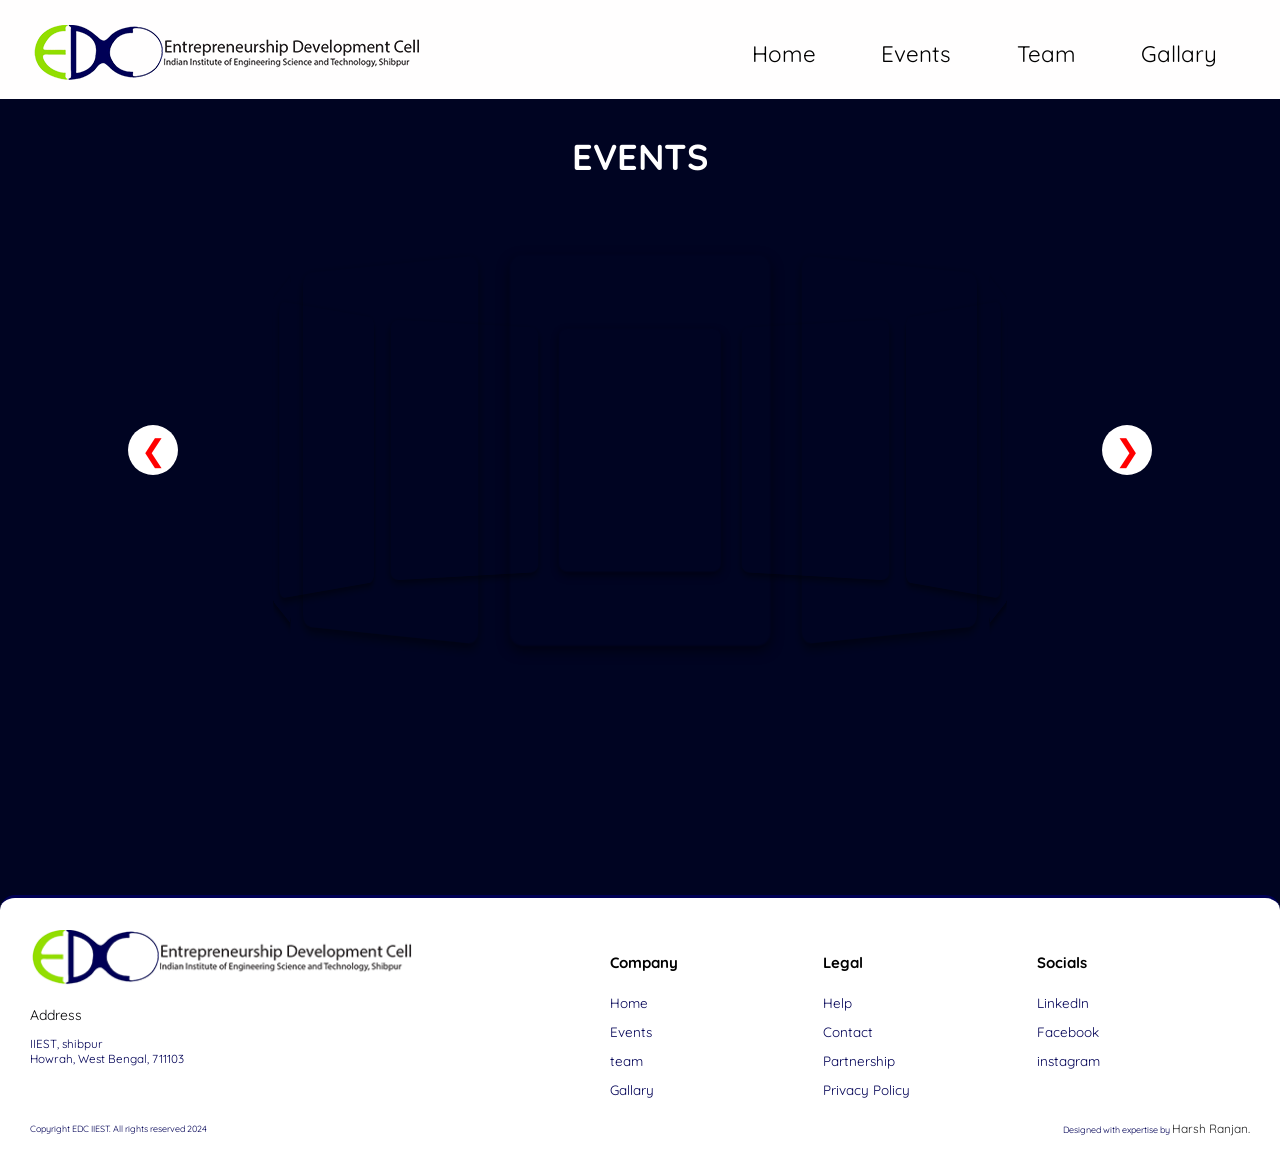
==== events.html @ 2664025b "init push" ====
<!DOCTYPE html>
<html lang="en">
<head>
    <meta charset="UTF-8">
    <meta name="viewport" content="width=device-width, initial-scale=1.0">
    <title>Document</title>
    <link rel="stylesheet" href="footer.css">
    <link rel="stylesheet" href="nav.css">
    <link rel="stylesheet" href="css/hero.css">
    <link rel="stylesheet" href="css/infopage.css">
    <link rel="stylesheet" href="css/getstarted.css">
    <link rel="stylesheet" href="css/events.css">
    <link rel="stylesheet" href="css/ourmission.css">
    <link rel="stylesheet" href="carousel.css">
    <link rel="stylesheet" href="https://unpkg.com/swiper/swiper-bundle.min.css">

<link rel="preconnect" href="https://fonts.googleapis.com">

<link rel="preconnect" href="https://fonts.gstatic.com" crossorigin>

<link href="https://fonts.googleapis.com/css2?family=Montserrat:ital,wght@0,100..900;1,100..900&family=Noto+Sans:ital,wght@0,100..900;1,100..900&family=Nunito+Sans:ital,opsz,wght@0,6..12,200..1000;1,6..12,200..1000&family=Poppins:ital,wght@0,100;0,200;0,300;0,400;0,500;0,600;0,700;0,800;0,900;1,100;1,200;1,300;1,400;1,500;1,600;1,700;1,800;1,900&family=Ubuntu:ital,wght@0,300;0,400;0,500;0,700;1,300;1,400;1,500;1,700&display=swap" rel="stylesheet">

    <script src="https://unpkg.com/swiper/swiper-bundle.min.js"></script>
<style>
  body{
  background: rgb(0, 4, 34);
  }
</style>
</head>

<body>

    <nav class="nav">
        <div class="container">
            <div class="logo">
                <img id="navbar-logo-image" src="logo.png" alt="logo">

            </div>
            <div id="mainListDiv" class="main_list">
                <ul class="navlinks">
                  <li><a href="/">Home</a></li>
                  <li><a href="/events.html">Events</a></li>
                  <li><a href="/team.html">Team</a></li>
                  <li><a href="/gallary.html">Gallary</a></li>
                    <!-- <li><a href="/blog">Explore</a></li> -->

                </ul>
            </div>
        </div>
            <span class="navTrigger">
                <i></i>
                <i></i>
                <i></i>
            </span>

    </nav>


<br>
<br><br><br><br><br><br><br><br><br>
<div class="eventhead">
  <h1 class="Events montserrat-myFont" style="color: white; text-align: center; font-size: 4rem;">EVENTS</h1>
</div>

<link href="https://fonts.cdnfonts.com/css/graffiti-font" rel="stylesheet">
<svg viewBox="0 0 900 200">
  <!-- Definieer een patroon voor de tekst -->
  <defs>
    <pattern id="imagePattern" patternUnits="userSpaceOnUse" width="400" height="400">
      <image href="https://cornello.eu/graffiti.jpg" x="0" y="0" width="400" height="400" />
    </pattern>

    <!-- Definieer gloedfilter -->
    <filter id="glowFilter" x="-50%" y="-50%" width="200%" height="200%">
      <feGaussianBlur in="SourceAlpha" stdDeviation="8" result="blurred" />
      <feOffset in="blurred" dx="0" dy="0" result="offsetBlurred" />
      <feFlood flood-color="cyan" result="glowColor" />
      <feComposite in="glowColor" in2="offsetBlurred" operator="in" />
      <feMerge>
        <feMergeNode />
        <feMergeNode in="SourceGraphic" />
      </feMerge>
    </filter>
  </defs>



  <!-- Tekst waarop het patroon en de gloed worden toegepast -->
  <text id="animatedText" x="50" y="150"></text>
</svg>
<div class="evcnt">
<div class="carousel-container">
  <div class="carousel">
    <div class="card" style="background-image: url('https://cornello.eu/1.jpg');" onclick="openLightbox('https://cornello.eu/1.jpg')">
      <div class="content"></div>
    </div>
    <div class="card" style="background-image: url('https://cornello.eu/2.jpg');" onclick="openLightbox('https://cornello.eu/2.jpg')">
      <div class="content"></div>
    </div>
    <div class="card" style="background-image: url('https://cornello.eu/3.jpg');" onclick="openLightbox('https://cornello.eu/3.jpg')">
      <div class="content"></div>
    </div>
    <div class="card" style="background-image: url('https://cornello.eu/4.jpg');" onclick="openLightbox('https://cornello.eu/4.jpg')">
      <div class="content"></div>
    </div>
    <div class="card" style="background-image: url('https://cornello.eu/5.jpg');" onclick="openLightbox('https://cornello.eu/5.jpg')">
      <div class="content"></div>
    </div>
    <div class="card" style="background-image: url('https://cornello.eu/6.jpg');" onclick="openLightbox('https://cornello.eu/6.jpg')">
      <div class="content"></div>
    </div>
    <div class="card" style="background-image: url('https://cornello.eu/7.jpg');" onclick="openLightbox('https://cornello.eu/7.jpg')">
      <div class="content"></div>
    </div>
    <div class="card" style="background-image: url('https://cornello.eu/8.jpg');" onclick="openLightbox('https://cornello.eu/8.jpg')">
      <div class="content"></div>
    </div>
    <div class="card" style="background-image: url('https://cornello.eu/9.jpg');" onclick="openLightbox('https://cornello.eu/9.jpg')">
      <div class="content"></div>
    </div>
    <div class="card" style="background-image: url('https://cornello.eu/10.jpg');" onclick="openLightbox('https://cornello.eu/10.jpg')">
      <div class="content"></div>
    </div>
  </div>
  <button class="prev" onclick="moveCarousel(-1)">&#10094;</button>
  <button class="next" onclick="moveCarousel(1)">&#10095;</button>
</div>

<!-- Lightbox overlay -->
<div id="lightbox" class="lightbox" onclick="closeLightbox()">
  <img id="lightbox-img" src="" alt="Large view" />
</div>
</div>

<script>
  // js is for the animation loop for the strokes
const textElement = document.getElementById("animatedText");

function restartAnimation() {
  textElement.style.transition = "none";
  textElement.style.strokeDashoffset = "0";

  setTimeout(() => {
    textElement.style.transition = "stroke-dashoffset 3s ease";
    textElement.style.strokeDashoffset = "1000";
  }, 50);
}

// Start de animatie direct en in een loop
restartAnimation();
setInterval(restartAnimation, 10000);

// js is for the animation loop for the cards

let index = 0;
const totalCards = 10;
const carousel = document.querySelector(".carousel");

// Initial 3D-positioning of the cards
const angleIncrement = 360 / totalCards; // 36 degrees per card
const distance = 350; // Verhoog de afstand tussen de kaarten

// Set each card's position in 3D space
document.querySelectorAll(".card").forEach((card, i) => {
  card.style.transform = `rotateY(${
    i * angleIncrement
  }deg) translateZ(${distance}px)`;
});

function moveCarousel(direction) {
  index += direction;

  if (index < 0) index = totalCards - 1; // Als je achteruit gaat, begin bij de laatste kaart
  if (index >= totalCards) index = 0; // Als je vooruit gaat, begin bij de eerste kaart

  updateCarousel();
}

function updateCarousel() {
  const angle = -index * angleIncrement; // Draai de carousel op basis van de huidige index
  carousel.style.transform = `rotateY(${angle}deg)`;
}

// Lightbox functionaliteit
function openLightbox(imageSrc) {
  const lightbox = document.getElementById("lightbox");
  const lightboxImage = document.getElementById("lightbox-img");

  lightboxImage.src = imageSrc;
  lightbox.style.display = "flex"; // Toon de lightbox
}

function closeLightbox() {
  const lightbox = document.getElementById("lightbox");
  lightbox.style.display = "none"; // Verberg de lightbox
}

</script>

<footer class="footer">
  <div class="footer__addr">
        <img src="logo.png" alt="">
        <h2>Address</h2>
        <address>
              IIEST, shibpur<br>
              Howrah, West Bengal, 711103
        </address>
  </div>

  <ul class="footer__nav">
        <li class="nav__item">
              <h2 class="nav__title">Company</h2>

              <ul class="nav__ul">
                    <li>
                          <a href="/">Home</a>
                    </li>

                    <li>
                          <a href="/events.html">Events</a>
                    </li>

                    <li>
                          <a href="/team.html">team</a>
                    </li>

                    <li>
                          <a href="/gallary.html">Gallary</a>
                    </li>

              </ul>
        </li>

        <li class="nav__item ">
              <h2 class="nav__title">Legal</h2>

              <ul class="nav__ul">
                    <li>
                          <a href="mailto:iiests.edc@gmail.com">Help</a>
                    </li>

                    <li>
                          <a href="mailto:iiests.edc@gmail.com">Contact</a>
                    </li>

                    <li>
                          <a href="mailto:iiests.edc@gmail.com">Partnership</a>
                    </li>

                    <li>
                          <a href="mailto:iiests.edc@gmail.com">Privacy Policy</a>
                    </li>


              </ul>
        </li>

        <li class="nav__item">
              <h2 class="nav__title">Socials</h2>

              <ul class="nav__ul">
                    <li>
                          <a href="https://www.linkedin.com/company/edciiests/">LinkedIn</a>
                    </li>

                    <li>
                          <a
                                href="https://www.instagram.com/edc.iiests/profilecard/?igsh=MTBpd2dkNDFwbXFybg==">Facebook</a>
                    </li>

                    <li>
                          <a
                                href="https://www.instagram.com/edc.iiests/profilecard/?igsh=MTBpd2dkNDFwbXFybg==">instagram</a>
                    </li>
              </ul>
        </li>
  </ul>

  <div class="legal">
        <p>Copyright EDC IIEST. All rights reserved 2024</p>

        <div class="legal__links">
              <span>Designed with expertise by <a href="https://www.linkedin.com/in/harshrjn/"
                          style="color: #242424; font-size: 12px;">Harsh Ranjan.</a></span>
        </div>
  </div>
</footer>
  


 
  <!-- lazy loading -->
  <script>
    document.addEventListener("DOMContentLoaded", function () {
      const lazyImages = document.querySelectorAll('img.lazy-load');

      if ('IntersectionObserver' in window) {
        let imageObserver = new IntersectionObserver((entries, observer) => {
          entries.forEach(entry => {
            if (entry.isIntersecting) {
              let img = entry.target;

              if (img.dataset.src) {
                console.log(`Loading image: ${img.dataset.src}`);
                img.src = img.dataset.src;
                observer.unobserve(img);
              } else {
                console.error('Error: data-src is missing for image:', img);
              }
            }
          });
        });

        lazyImages.forEach(image => {
          imageObserver.observe(image);
        });

      } else {
        console.error('IntersectionObserver not supported in this browser.');

        lazyImages.forEach(img => {
          if (img.dataset.src) {
            console.log(`Loading image (no observer): ${img.dataset.src}`);
            img.src = img.dataset.src;
            img.classList.remove('lazy-load');
          } else {
            console.error('Error: data-src is missing for image:', img);
          }
        });
      }
    });
  </script>

  <script>
  const offset = window.innerHeight/2
  const box1 = document.getElementsByClassName("box1")[0];
  box1.classList.add('scrollBox');
  window.addEventListener('scroll', () => {
    const box1 = document.getElementsByClassName("box1")[0];
    const box2 = document.getElementsByClassName("box2")[0];
    const box3 = document.getElementsByClassName("box3")[0];
    const box4 = document.getElementsByClassName("box4")[0];
    const box5 = document.getElementsByClassName("box5")[0];
   
    const rect1 = box1.getBoundingClientRect()
    const rect2 = box2.getBoundingClientRect()
    const rect3 = box3.getBoundingClientRect()
    const rect4 = box4.getBoundingClientRect()
    const rect5 = box5.getBoundingClientRect()
     
    if (rect1.top < offset && rect1.top > -offset ) { 
        box1.classList.add('scrollBox');
    } else {
        box1.classList.remove('scrollBox');
    }
    if (rect2.top < offset && rect2.top > -offset ) { 
        box2.classList.add('scrollBox');
    } else {
        box2.classList.remove('scrollBox');
    }
    if (rect3.top < offset && rect3.top > -offset) { 
        box3.classList.add('scrollBox');
    } else {
        box3.classList.remove('scrollBox');
    }
    if (rect4.top < offset && rect4.top > -offset ) { 
        box4.classList.add('scrollBox');
    } else {
        box4.classList.remove('scrollBox');
    }
    if (rect5.top < offset ) { 
        box5.classList.add('scrollBox');
    } else {
        box5.classList.remove('scrollBox');
    }
});
  </script>
  <script src="https://ajax.googleapis.com/ajax/libs/jquery/3.1.1/jquery.min.js"></script>
  <script src="nav.js"></script>
  <script src="carousel.js"></script>




</body>
</html>
---- footer.css ----
.footer {
    display: flex;
    flex-flow: row wrap;
    margin-top: -5vh;
    padding: 30px 30px 20px 30px;
    color: #060507; 
    background-color: #ffffff;
    border-top: 3px solid #000055;
    position: relative;

    border-top-left-radius : 15px;
    border-top-right-radius : 15px;
     
  }
  
  .footer > * {
    flex:  1 100%;
  }
  
  .footer__addr {
    margin-right: 1.25em;
    
    margin-bottom: 1em;
  }
  .footer__addr img {
    max-width: 30vw;
  }
  
  .footer__logo {
    font-family: "Cabin Sketch", sans-serif;
    
    font-weight: 400;
    
    font-size: 2rem;
  }
  
  .footer__addr h2 {
    margin-top: 1.3em;
   
    font-size: 14px;
    font-weight: 400;
  }
  
  .nav__title {
    font-weight: 800;
    font-size: 15px;
    color: #000000;
   
  }
  
  .footer address {
    font-style: normal;
    font-size: 1.3rem;
    color:  #000055;
  }
  
  .footer__btn {
    display: flex;
    align-items: center;
    justify-content: center;
    height: 36px;
    max-width: max-content;
    background-color: rgb(33, 33, 33, 0.07);
    border-radius: 100px;
    color: #000055;
    line-height: 0;
    margin: 0.6em 0;
    font-size: 1rem;
    padding: 0 1.3em;
  }
  
  .footer ul {
    list-style: none;
    padding-left: 0;
    
  }
  
  .footer li {
    line-height: 3em;
  }
  
  .footer a {
    text-decoration: none;
    font-size: 1.5rem;
  }
  
  .footer__nav {
    display: flex;
      flex-flow: row wrap;
      max-width: 50vw;
  }
  
  .footer__nav > * {
    flex: 1 50%;
    margin-right: 1.25em;
  }
  
  .nav__ul a {
    color: #000055;
  }
  
  .nav__ul--extra {
    column-count: 2;
    column-gap: 1.25em;
  }
  
  .legal {
    display: flex;
    flex-wrap: wrap;
    color:  #000055;
  }
    
  .legal__links {
    display: flex;
    align-items: center;
  }
  
  .heart {
    color:  #000055;
  }
  
  @media screen and (min-width: 24.375em) {
    .legal .legal__links {
      margin-left: auto;
    }
  }
  
  @media screen and (min-width: 40.375em) {
    .footer__nav > * {
      flex: 1;
    }
    
    .nav__item--extra {
      flex-grow: 2;
    }
    
    .footer__addr {
      flex: 1 0px;
    }
    
    .footer__nav {
      flex: 2 0px;
    }
  }
---- nav.css ----
@import url('https://fonts.googleapis.com/css?family=Quicksand:400,500,700');
html,
body {
    margin: 0;
    padding: 0;
    box-sizing: border-box;
    font-family: "Quicksand", sans-serif;
    font-size: 62.5%;
    font-size: 1vh;
}
/*-- Inspiration taken from abdo steif -->
/* --> https://codepen.io/abdosteif/pen/bRoyMb?editors=1100*/


@media screen and (min-width:3000px)
{
    .container{
        display:flex;
        align-items: center;
        justify-content: space-around;
    }
} 
/* Navbar section */

.nav {
    width: 100%;
    height: 10vh;
    margin-top: 0px;
    position:fixed;
    top:0;
    line-height: 10vh;
    text-align: center;
    padding-top: 1vh;
    z-index: 10000;
    background: #fffefe;
}

.nav div.logo {
    float: left;
    width: auto;
    height: auto;
    padding-left: 3em;
    margin-top: 1vh;
}

.nav div.logo a {
    text-decoration: none;
    color: #000000;
    font-size: 1.5em;
}

.nav div.logo a:hover {
    color: #D8A8F7;
}
.navlinks{
    justify-content: space-evenly;
    gap:3vw;
}


.nav div.main_list {
    height: 11vh;
    float: right;
    padding-right: 4vh;
    max-width: 50vw;
    
}
.container{
    max-height: 0.001vh;
}
.nav div.main_list ul {
    width: 100%;
    height: 11vh;
    display: flex;
    list-style: none;
    margin: 0;
    padding: 0;
}

.nav div.main_list ul li {
    width: auto;
    height: 10vh;
    padding: 0;
    padding-right: 3em;
}

.nav div.main_list ul li a {
    text-decoration: none;
    color: #000000;
   

    font-size: 2.5em;
}

.nav div.main_list ul li a:hover {
    color: #0300d1;
    cursor: pointer;
}


/* Home section */


#navbar-logo-image{
    max-height: 7vh;
    padding: 0.5vh;
    max-width: 100%;
}


#navbar-name{
    font-family: "Cabin Sketch", sans-serif;

font-size: 3vw;

color: #000000;
}
#Demo-navbar{
    background-color: aliceblue;
    color: #13072E;
    border-radius: 10vw;
    border: 2% white solid;
    padding: 4%;
    padding-left: 30%;
    padding-right: 30%;
    margin-left: -1vw;

}
#resources-button{
    background-color: #13072E;
    color: #D8A8F7;
    border-radius: 10vw;
    padding-left: 10%;
    padding-right: 10%;
    width:100%;
}
.logo
{
    display: flex;
    flex-direction: row;
    column-gap: 1vw;
    align-items: center;
    justify-items: center;
}

#navbar-name{
    font-family: "Cabin Sketch", sans-serif;

font-size: 4vh;

color: #e9e9e9;
}


/* Hide the resources box by default */
.resources-box {
    display: none;
    position: absolute; /* Ensure it doesn't disrupt the layout */
    background-color: transparent; /* Adjust background color as needed */
    box-shadow: 0 2px 10px rgba(0, 0, 0, 0.1); /* Add some shadow for better visibility */
    padding: 10px; /* Add some padding for better aesthetics */
    border-radius: 5px; /* Optional: add rounded corners */
    z-index: 100000; /* Ensure it's above other elements */
    min-height: 10vh;
    margin-top: -5vh;
}
.resources-link{
    display: flex;
    flex-direction: column;
    justify-content: flex-start;
    align-items: center;
    gap:1vh;
    margin-top: 1vh;

    min-height: 30vh;
}

/* Show the resources box when hovering over the resources link */
.resources:hover .resources-box {
    display: block;
}




.resources-link a{
    all:unset;
    line-height: 4vh;
    font-size: 1em;
}


.navTrigger {
    display: none;
    color: #000;
}

.nav {
    -webkit-transition: all 0.4s ease;
    transition: all 0.4s ease;
}


/* Media qurey section */

@media screen and (min-width: 768px) and (max-width: 1024px) {
    .container {
        margin: 0px;
    }
}


@media screen and (max-width:1024px) {

    .nav div.logo {
        float: left;
        width: auto;
        height: auto;
        padding-left: 1em;
        max-width: 70vw;
    }
    .navTrigger {
        display: block;
    }
    .nav div.logo {
        margin-left: 15px;
    }
    .navlinks{
        padding-top: 10vh;
        justify-content: flex-end;
        gap:0.04vw;
    }

    #Demo-navbar{
        background-color: aliceblue;
        color: #f7f7f7;
        border-radius: 10vw;
        padding: 1%;
        padding-left: 4%;
        padding-right: 4%;

        
    
    }
#navbar-logo-image{
    max-height: 8vh;
    padding: 0.5vh;
}


#navbar-name{
   

font-size: 4vh;


}
    .nav div.main_list {
        width: 100%;
        height: 0;
        overflow: hidden;
        padding-right: 0.1px;
        max-width: 100vw;
        
    }
    .nav div.show_list {
        height: auto;
        display: none;
    }
    .nav div.main_list ul {
        flex-direction: column;
        justify-content: center;
        align-items: center;
        justify-items: center;
        width: 100%;
        height: 50vh;
        right: 0;
        left: 0;
        bottom: 0;
        background-color: #ffffff;
        /*same background color of navbar*/
        background-position: center top;
    }
    .nav div.main_list ul li {
        width: 100%;
        text-align: right;
        padding-right: 10vw;
    }
    .nav div.main_list ul li a {
        text-align: center;
        width: 100%;
        font-size: 3rem;
        
    }
    
/* Hide the resources box by default */
.resources-box {
    display: none;
    position: absolute; /* Ensure it doesn't disrupt the layout */
    top:20vh;
    left:5vw;
    background-color: transparent; /* Adjust background color as needed */
    box-shadow: 0 2px 10px rgba(0, 0, 0, 0.1); /* Add some shadow for better visibility */
    border-radius: 5px; /* Optional: add rounded corners */
    z-index: 100000; /* Ensure it's above other elements */
   

}
.resources-link{
    display: flex;
    flex-direction: column;
    justify-content: space-evenly;
    align-items: center;
    gap:1vh;
    min-height: 30vh;
}

/* Show the resources box when hovering over the resources link */
.resources:hover .resources-box {
    display: block;
}
#resources-button{
    background-color: #ffffff;
    color: #13072E;
    border-radius: 10vw;
    padding-left: 10%;
    padding-right: 10%;
    width:100%;
    padding-top: 5%;
    padding-bottom: 5%;
}

.resources-link{
    font-size: 1vh;
    max-height: 4vh;
    line-height: 1.2vh;
    max-height: 2vh;
}

.resources-link a{
    font-size: 1vh;
    line-height: 1.2vh;
    max-height: 5vh;
}


}


/* Animation */
/* Inspiration taken from Dicson https://codemyui.com/simple-hamburger-menu-x-mark-animation/ */

.navTrigger {
    cursor: pointer;
    width: 30px;
    height: 25px;
    margin: auto;
    position: absolute;
    right: 30px;
    top: 0;
    bottom: 0;
}

.navTrigger i {
    background-color: #000000;
    border-radius: 2px;
    content: '';
    display: block;
    width: 100%;
    height: 4px;
}

.navTrigger i:nth-child(1) {
    -webkit-animation: outT 0.8s backwards;
    animation: outT 0.8s backwards;
    -webkit-animation-direction: reverse;
    animation-direction: reverse;
}

.navTrigger i:nth-child(2) {
    margin: 5px 0;
    -webkit-animation: outM 0.8s backwards;
    animation: outM 0.8s backwards;
    -webkit-animation-direction: reverse;
    animation-direction: reverse;
}

.navTrigger i:nth-child(3) {
    -webkit-animation: outBtm 0.8s backwards;
    animation: outBtm 0.8s backwards;
    -webkit-animation-direction: reverse;
    animation-direction: reverse;
}

.navTrigger.active i:nth-child(1) {
    -webkit-animation: inT 0.8s forwards;
    animation: inT 0.8s forwards;
}

.navTrigger.active i:nth-child(2) {
    -webkit-animation: inM 0.8s forwards;
    animation: inM 0.8s forwards;
}

.navTrigger.active i:nth-child(3) {
    -webkit-animation: inBtm 0.8s forwards;
    animation: inBtm 0.8s forwards;
}

@-webkit-keyframes inM {
    50% {
        -webkit-transform: rotate(0deg);
    }
    100% {
        -webkit-transform: rotate(45deg);
    }
}

@keyframes inM {
    50% {
        transform: rotate(0deg);
    }
    100% {
        transform: rotate(45deg);
    }
}

@-webkit-keyframes outM {
    50% {
        -webkit-transform: rotate(0deg);
    }
    100% {
        -webkit-transform: rotate(45deg);
    }
}

@keyframes outM {
    50% {
        transform: rotate(0deg);
    }
    100% {
        transform: rotate(45deg);
    }
}

@-webkit-keyframes inT {
    0% {
        -webkit-transform: translateY(0px) rotate(0deg);
    }
    50% {
        -webkit-transform: translateY(9px) rotate(0deg);
    }
    100% {
        -webkit-transform: translateY(9px) rotate(135deg);
    }
}

@keyframes inT {
    0% {
        transform: translateY(0px) rotate(0deg);
    }
    50% {
        transform: translateY(9px) rotate(0deg);
    }
    100% {
        transform: translateY(9px) rotate(135deg);
    }
}

@-webkit-keyframes outT {
    0% {
        -webkit-transform: translateY(0px) rotate(0deg);
    }
    50% {
        -webkit-transform: translateY(9px) rotate(0deg);
    }
    100% {
        -webkit-transform: translateY(9px) rotate(135deg);
    }
}

@keyframes outT {
    0% {
        transform: translateY(0px) rotate(0deg);
    }
    50% {
        transform: translateY(9px) rotate(0deg);
    }
    100% {
        transform: translateY(9px) rotate(135deg);
    }
}

@-webkit-keyframes inBtm {
    0% {
        -webkit-transform: translateY(0px) rotate(0deg);
    }
    50% {
        -webkit-transform: translateY(-9px) rotate(0deg);
    }
    100% {
        -webkit-transform: translateY(-9px) rotate(135deg);
    }
}

@keyframes inBtm {
    0% {
        transform: translateY(0px) rotate(0deg);
    }
    50% {
        transform: translateY(-9px) rotate(0deg);
    }
    100% {
        transform: translateY(-9px) rotate(135deg);
    }
}

@-webkit-keyframes outBtm {
    0% {
        -webkit-transform: translateY(0px) rotate(0deg);
    }
    50% {
        -webkit-transform: translateY(-9px) rotate(0deg);
    }
    100% {
        -webkit-transform: translateY(-9px) rotate(135deg);
    }
}

@keyframes outBtm {
    0% {
        transform: translateY(0px) rotate(0deg);
    }
    50% {
        transform: translateY(-9px) rotate(0deg);
    }
    100% {
        transform: translateY(-9px) rotate(135deg);
    }
}

.affix {
   
    margin-top: 0;
    background-color: #ffffff;
    border-bottom-left-radius: 15px;
    border-bottom-right-radius: 15px;
    border-bottom: 2px solid #000030;
}
---- carousel.css ----
.card {
 width: 200px;
 height: 300px;
 position: absolute;
 background-size: cover;
 background-position: center;
 color: white;
 font-size: 24px;
 font-weight: bold;
 display: flex;
 justify-content: center;
 border-radius: 10px;
 cursor: pointer;
 box-shadow: 0 4px 10px rgba(0, 0, 0, 0.5);
 transition: transform 1s ease;
}

.content {
 border-radius: 5px;
}

button {
 position: absolute;
 top: 50%;
 transform: translateY(-50%);
 background-color: rgba(0, 0, 0, 0.5);
 border: none;
 cursor: pointer;
 font-size: 24px;
 z-index: 10;
}

button.prev {
 left: 0;
}

button.next {
 right: 0;
}

button:hover {
 background-color: rgba(0, 0, 0, 0.8);
}

/* Add to the existing CSS */

.lightbox {
 position: fixed;
 top: 0;
 left: 0;
 width: 100%;
 height: 100%;
 background: rgba(0, 0, 0, 0.8);
 display: none;
 justify-content: center;
 align-items: center;
 z-index: 1000;
}

.lightbox img {
 max-width: 90%;
 max-height: 80%;
 border-radius: 10px;
 box-shadow: 0 4px 10px rgba(0, 0, 0, 0.5);
}

/* Carousel container in het midden van het scherm */
.carousel-container {
 position: absolute;
 top: 50%;
 left: 50%;
 transform: translate(-50%, -50%);
 width: 80vw; /* Zorg ervoor dat de breedte goed is voor de carousel */
 height: 100%; /* De hoogte van de carousel */
 perspective: 1500px;
 display: flex;
 justify-content: center;
 align-items: center;
 margin-bottom: 20vh;
}
.evcnt{
 height: 40vh;
}
/* Carousel zelf */
.carousel {
 position: relative;
 width: 100%;
 height: 100%;
 transform-style: preserve-3d;
 transition: transform 1s ease;
 transform: rotateY(0deg);
 display: flex;
 justify-content: center;
 align-items: center;
}

/* Knoppen voor navigatie */
button {
 position: absolute;
 top: 50%;
 transform: translateY(-50%);
 background-color: rgb(255, 255, 255);
 color: white;
 border: none;
 font-size: 30px;
 width: 50px;
 height: 50px;
 border-radius: 50%;
 cursor: pointer;
 border-radius: 50%;
 transition: background-color 0.3s ease;
 z-index: 10; /* Zorg ervoor dat de knoppen boven de kaarten liggen */
}

/* Hover effect voor knoppen */
button:hover {
 background-color: rgba(0, 0, 0, 0.8);
 color: limegreen;
}

/* Positie van de knoppen net buiten de carousel */
.prev {
 color: red;
}

.next {
 color: red;
}

/* Responsieve aanpassingen */

/* Voor schermen van 600px tot 1000px */
@media screen and (min-width: 600px) and (max-width: 1000px) {
 .carousel-container {
   width: 700px; /* Verklein de breedte van de carousel */
   height: 300px; /* Verklein de hoogte */
   transform: translate(-50%, -50%) scale(0.8); /* Zorg dat het gecentreerd blijft en schaal kleiner */
 }

 .card {
   width: 160px; /* Verklein de kaarten */
   height: 240px;
   font-size: 20px; /* Verklein het lettertype in de kaarten */
 }

 .carousel {
   gap: 15px; /* Iets minder ruimte tussen kaarten */
 }
}

/* Voor schermen kleiner dan 600px */
@media screen and (max-width: 600px) {
 svg {
   top: 20%;
   left: 70%;
 }

 .carousel-container {
   width: 100%; /* Nog kleinere carousel */
   height: 200px;
   transform: translate(-50%, -50%) scale(0.6); /* Zorg dat het gecentreerd blijft en schaal kleiner */
 }

 .carousel {
   gap: 10px; /* Nog minder ruimte tussen kaarten */
 }
}
.evcnt{
    margin-bottom: 10vh;
}
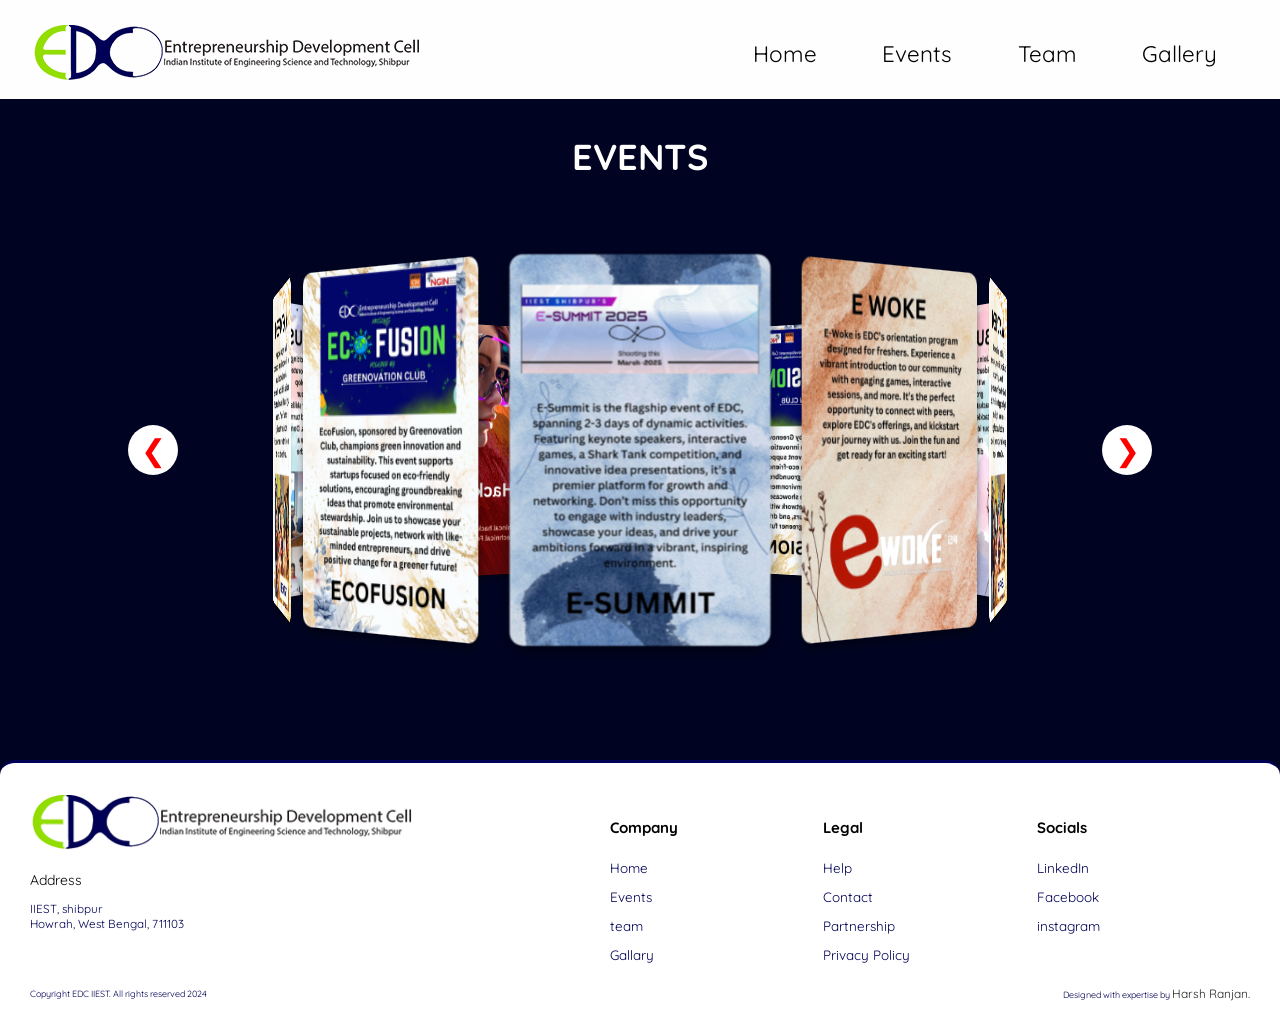
==== commit d1530448: "final push" ====
--- a/events.html
+++ b/events.html
@@ -41,7 +41,7 @@
                   <li><a href="/">Home</a></li>
                   <li><a href="/events.html">Events</a></li>
                   <li><a href="/team.html">Team</a></li>
-                  <li><a href="/gallary.html">Gallary</a></li>
+                  <li><a href="/gallary.html">Gallery</a></li>
                     <!-- <li><a href="/blog">Explore</a></li> -->
 
                 </ul>
@@ -91,36 +91,38 @@
 <div class="evcnt">
 <div class="carousel-container">
   <div class="carousel">
-    <div class="card" style="background-image: url('https://cornello.eu/1.jpg');" onclick="openLightbox('https://cornello.eu/1.jpg')">
-      <div class="content"></div>
-    </div>
-    <div class="card" style="background-image: url('https://cornello.eu/2.jpg');" onclick="openLightbox('https://cornello.eu/2.jpg')">
-      <div class="content"></div>
-    </div>
-    <div class="card" style="background-image: url('https://cornello.eu/3.jpg');" onclick="openLightbox('https://cornello.eu/3.jpg')">
-      <div class="content"></div>
-    </div>
-    <div class="card" style="background-image: url('https://cornello.eu/4.jpg');" onclick="openLightbox('https://cornello.eu/4.jpg')">
-      <div class="content"></div>
-    </div>
-    <div class="card" style="background-image: url('https://cornello.eu/5.jpg');" onclick="openLightbox('https://cornello.eu/5.jpg')">
-      <div class="content"></div>
-    </div>
-    <div class="card" style="background-image: url('https://cornello.eu/6.jpg');" onclick="openLightbox('https://cornello.eu/6.jpg')">
-      <div class="content"></div>
-    </div>
-    <div class="card" style="background-image: url('https://cornello.eu/7.jpg');" onclick="openLightbox('https://cornello.eu/7.jpg')">
-      <div class="content"></div>
-    </div>
-    <div class="card" style="background-image: url('https://cornello.eu/8.jpg');" onclick="openLightbox('https://cornello.eu/8.jpg')">
-      <div class="content"></div>
-    </div>
-    <div class="card" style="background-image: url('https://cornello.eu/9.jpg');" onclick="openLightbox('https://cornello.eu/9.jpg')">
-      <div class="content"></div>
-    </div>
-    <div class="card" style="background-image: url('https://cornello.eu/10.jpg');" onclick="openLightbox('https://cornello.eu/10.jpg')">
-      <div class="content"></div>
-    </div>
+    <div class="card" style="background-image: url('eventpage/1.jpg');" onclick="openLightbox('eventpage/1.jpg')">
+      <div class="content"></div>
+    </div>
+    <div class="card" style="background-image: url('eventpage/2.jpg');" onclick="openLightbox('eventpage/2.jpg')">
+      <div class="content"></div>
+    </div>
+    <div class="card" style="background-image: url('eventpage/3.jpg');" onclick="openLightbox('eventpage/3.jpg')">
+      <div class="content"></div>
+    </div>
+    <div class="card" style="background-image: url('eventpage/4.jpg');" onclick="openLightbox('eventpage/4.jpg')">
+      <div class="content"></div>
+    </div>
+    <div class="card" style="background-image: url('eventpage/5.jpg');" onclick="openLightbox('eventpage/5.jpg')">
+      <div class="content"></div>
+    </div>
+    <div class="card" style="background-image: url('eventpage/6.jpg');" onclick="openLightbox('eventpage/6.jpg')">
+      <div class="content"></div>
+    </div>
+    <div class="card" style="background-image: url('eventpage/7.jpg');" onclick="openLightbox('eventpage/7.jpg')">
+      <div class="content"></div>
+    </div>
+    <div class="card" style="background-image: url('eventpage/4.jpg');" onclick="openLightbox('eventpage/4.jpg')">
+      <div class="content"></div>
+    </div>
+    <div class="card" style="background-image: url('eventpage/3.jpg');" onclick="openLightbox('eventpage/3.jpg')">
+      <div class="content"></div>
+    </div>
+    <div class="card" style="background-image: url('eventpage/5.jpg');" onclick="openLightbox('eventpage/5.jpg')">
+      <div class="content"></div>
+    </div>
+   
+    
   </div>
   <button class="prev" onclick="moveCarousel(-1)">&#10094;</button>
   <button class="next" onclick="moveCarousel(1)">&#10095;</button>
--- a/carousel.css
+++ b/carousel.css
@@ -76,7 +76,6 @@
  display: flex;
  justify-content: center;
  align-items: center;
- margin-bottom: 20vh;
 }
 .evcnt{
  height: 40vh;
@@ -126,6 +125,9 @@
 .next {
  color: red;
 }
+.evcnt{
+    margin-bottom: -10vh;
+}
 
 /* Responsieve aanpassingen */
 
@@ -164,7 +166,7 @@
  .carousel {
    gap: 10px; /* Nog minder ruimte tussen kaarten */
  }
-}
-.evcnt{
+ .evcnt{
     margin-bottom: 10vh;
 }
+}
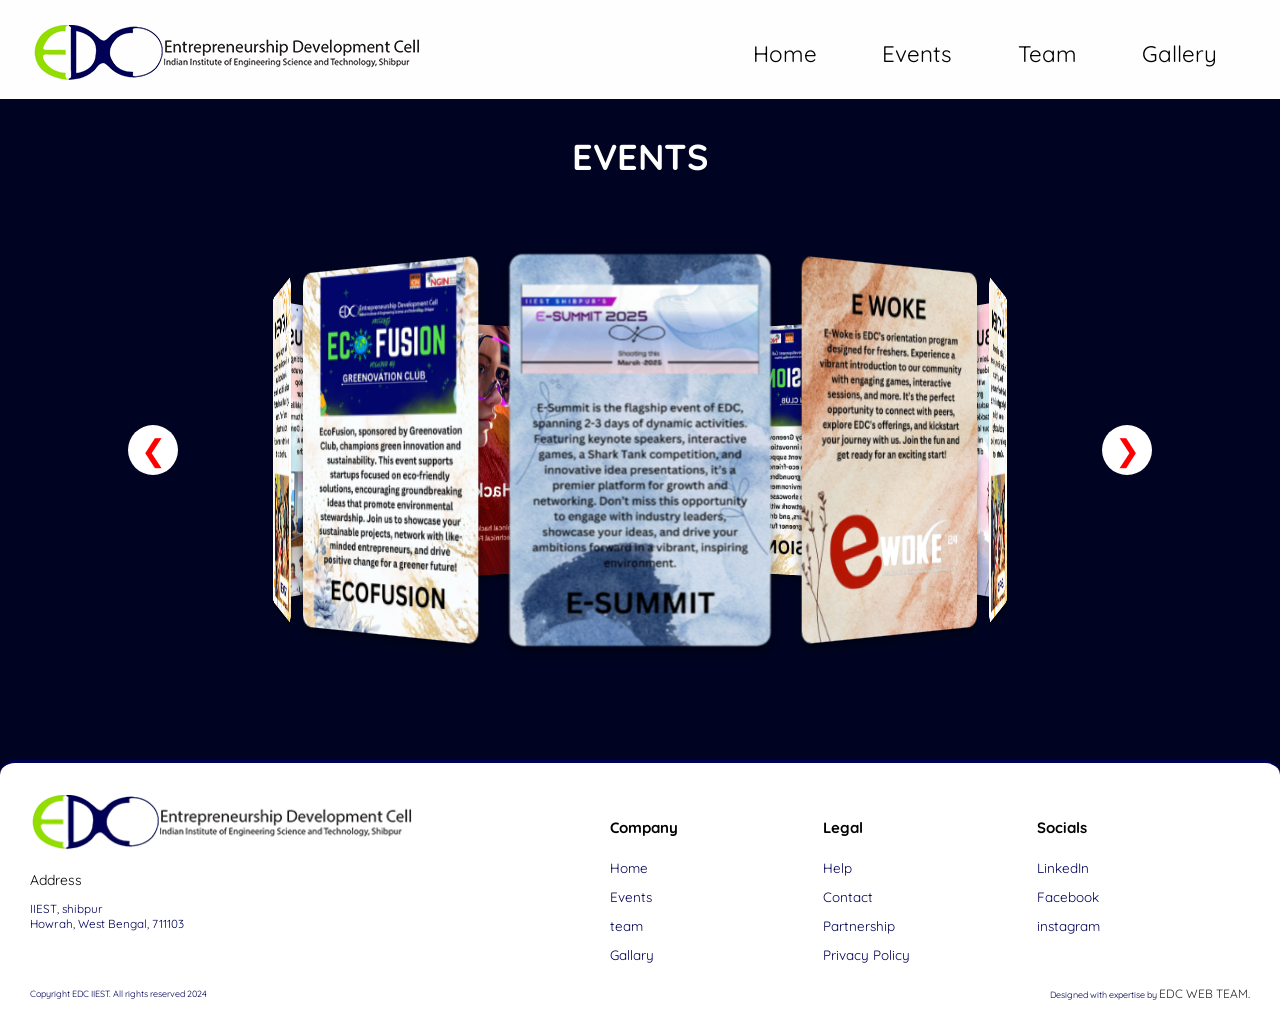
==== commit 9c2bf7d5: "changes" ====
--- a/events.html
+++ b/events.html
@@ -283,7 +283,7 @@
 
         <div class="legal__links">
               <span>Designed with expertise by <a href="https://www.linkedin.com/in/harshrjn/"
-                          style="color: #242424; font-size: 12px;">Harsh Ranjan.</a></span>
+                          style="color: #242424; font-size: 12px;">EDC WEB TEAM.</a></span>
         </div>
   </div>
 </footer>
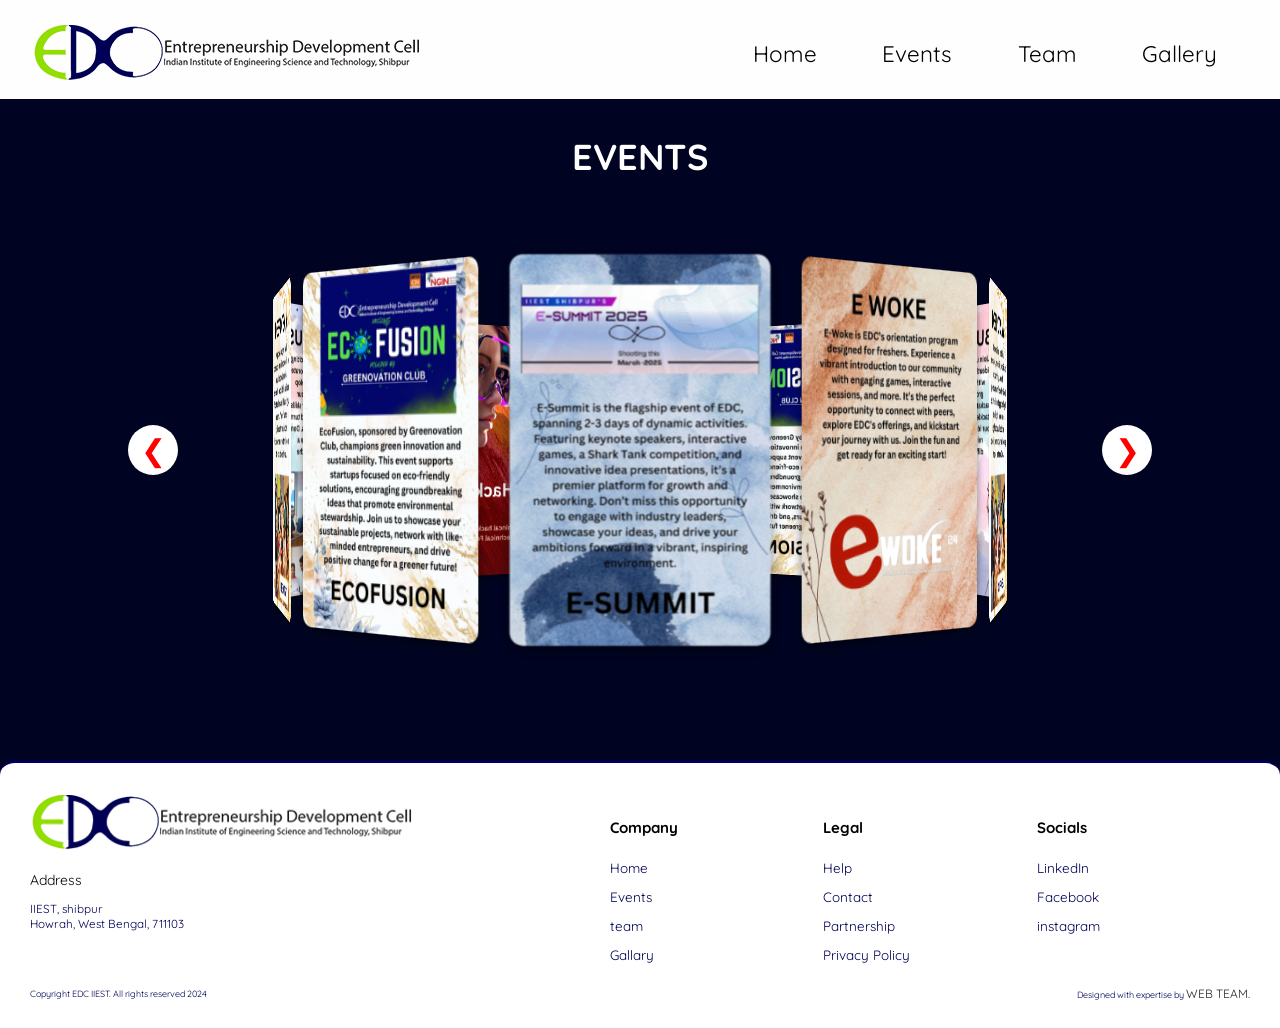
==== commit b1d03a68: "web team" ====
--- a/events.html
+++ b/events.html
@@ -283,7 +283,7 @@
 
         <div class="legal__links">
               <span>Designed with expertise by <a href="https://www.linkedin.com/in/harshrjn/"
-                          style="color: #242424; font-size: 12px;">EDC WEB TEAM.</a></span>
+                          style="color: #242424; font-size: 12px;">WEB TEAM.</a></span>
         </div>
   </div>
 </footer>
